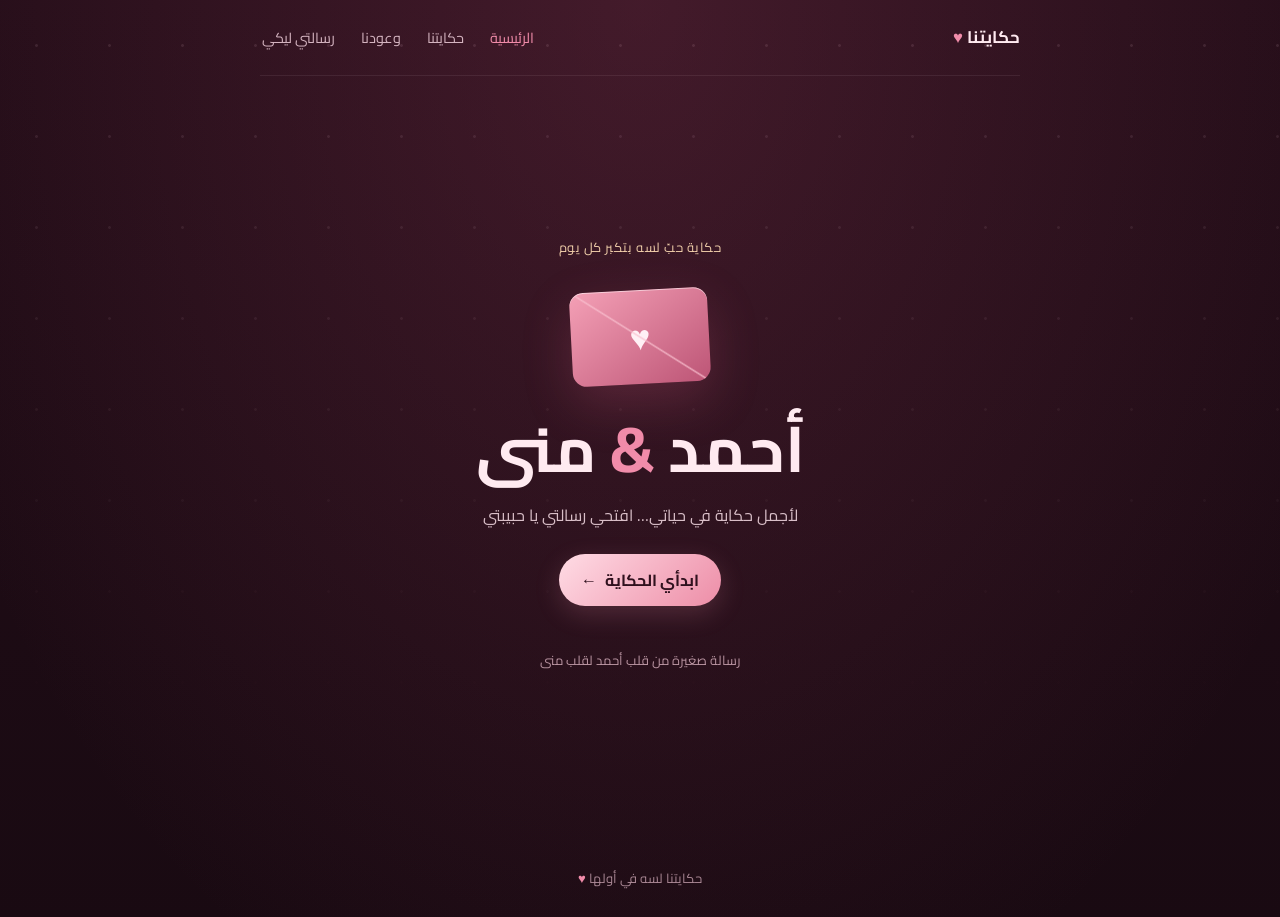
==== index.html @ 492d02c6 "Add files via upload" ====
<!doctype html>
<html lang="ar" dir="rtl">
<head>
  <meta charset="utf-8"><meta name="viewport" content="width=device-width, initial-scale=1">
  <meta name="theme-color" content="#260e19"><title>حكايتنا — أحمد &amp; منى</title>
  <link rel="icon" href="data:image/svg+xml,%3Csvg xmlns='http://www.w3.org/2000/svg' viewBox='0 0 100 100'%3E%3Cpath d='M50 88C20 62 8 46 8 30a21 21 0 0 1 42-6 21 21 0 0 1 42 6c0 16-12 32-42 58z' fill='%23f18caa'/%3E%3C/svg%3E">
  <link rel="preconnect" href="https://fonts.googleapis.com"><link rel="preconnect" href="https://fonts.gstatic.com" crossorigin>
  <link rel="stylesheet" href="https://fonts.googleapis.com/css2?family=Cairo:wght@400;600;700&amp;display=swap">
  <link rel="stylesheet" href="style.css">
</head>
<body>
  <div class="ambient" aria-hidden="true"></div>
  <header class="topbar wrap">
    <a class="brand" href="index.html">حكايتنا <span>♥</span></a>
    <nav aria-label="القائمة الرئيسية">
      <a class="active" aria-current="page" href="index.html">الرئيسية</a><a href="story.html">حكايتنا</a><a href="promises.html">وعودنا</a><a href="letter.html">رسالتي ليكي</a>
    </nav>
  </header>
  <main class="hero wrap">
    <div class="hero-inner">
      <div class="eyebrow">حكاية حبّ لسه بتكبر كل يوم</div>
      <div class="envelope" aria-hidden="true">♥</div>
      <h1>أحمد <span>&amp;</span> منى</h1>
      <p class="hero-sub">لأجمل حكاية في حياتي… افتحي رسالتي يا حبيبتي</p>
      <a class="button" href="story.html">ابدأي الحكاية <span aria-hidden="true">←</span></a>
      <div class="scroll-hint">رسالة صغيرة من قلب أحمد لقلب منى</div>
    </div>
  </main>
  <footer>حكايتنا لسه في أولها <span aria-hidden="true">♥</span></footer>
</body>
</html>
---- style.css ----
:root {
  color-scheme: dark; --night:#190a12; --wine:#351321; --rose:#f18caa;
  --pale:#ffeaf0; --gold:#f1cfaa; --muted:#d9bfc8;
}
* { box-sizing:border-box; }
html { scroll-behavior:smooth; }
body {
  margin:0; min-height:100vh; overflow-x:hidden; color:var(--pale);
  background:radial-gradient(ellipse at 50% 0%,rgba(164,67,99,.25),transparent 48rem),linear-gradient(180deg,#230d18,var(--night) 58rem);
  font-family:"Cairo",Tahoma,Arial,sans-serif; line-height:1.9;
}
a { color:inherit; }
.ambient { position:fixed;inset:0;z-index:-1;overflow:hidden;pointer-events:none;background-image:radial-gradient(circle,rgba(255,213,228,.56) 1px,transparent 1.8px);background-size:73px 91px;opacity:.2;animation:drift 24s linear infinite;-webkit-mask-image:linear-gradient(to bottom,#000,transparent 85%);mask-image:linear-gradient(to bottom,#000,transparent 85%); }
@keyframes drift { to { background-position:73px 182px; } }
.wrap { width:min(100% - 32px,760px);margin-inline:auto; }
.topbar { min-height:76px;display:flex;align-items:center;justify-content:space-between;gap:15px;border-bottom:1px solid #ffe4ed14; }
.brand { text-decoration:none;font-weight:bold;font-size:1.05rem;white-space:nowrap; }
.brand span,.page-title span { color:var(--rose); }
nav { display:flex;align-items:center;gap:clamp(9px,3vw,22px); }
nav a { color:#d4b4c0;text-decoration:none;font-size:clamp(.8rem,2.7vw,.9rem);white-space:nowrap;padding:10px 2px;transition:color .2s; }
nav a:hover,nav a.active { color:var(--rose); }
.hero { min-height:calc(100svh - 128px);display:grid;place-items:center;text-align:center;padding:40px 0 56px; }
.hero-inner { animation:appear 1s ease both; }
@keyframes appear { from { opacity:0;transform:translateY(18px); } to { opacity:1;transform:none; } }
.eyebrow { color:var(--gold);font-size:.82rem;letter-spacing:.04em; }
.centered { text-align:center; }
.envelope { width:138px;height:94px;margin:30px auto 24px;position:relative;display:grid;place-items:center;color:#fff0f5;font-size:2.2rem;border-radius:14px;background:linear-gradient(145deg,#f4a0b6,#bd5576);box-shadow:0 18px 50px #e7648b35,inset 0 1px #ffffff88;transform:rotate(-3deg);animation:pulse 3s ease-in-out infinite; }
.envelope::before { content:"";position:absolute;inset:0;border-radius:inherit;background:linear-gradient(35deg,transparent 49%,#f9c0cf 50%,transparent 51%);opacity:.75; }
@keyframes pulse { 50% { transform:rotate(2deg) translateY(-5px); } }
h1 { font-size:clamp(2.2rem,10vw,4rem);line-height:1.3; }
.hero h1 { margin:0;font-weight:700; }
.hero h1 span { color:var(--rose); }
.hero-sub { color:var(--muted);margin:9px 0 24px; }
.button { border:0;border-radius:999px;padding:11px 22px;color:#30111e;background:linear-gradient(135deg,#ffdce5,#ed8da7);font-weight:700;text-decoration:none;display:inline-flex;align-items:center;gap:8px;box-shadow:0 8px 26px #ed8da733;cursor:pointer;transition:transform .2s,box-shadow .2s; }
.button:hover { transform:translateY(-2px);box-shadow:0 12px 34px #ed8da755; }
.button.secondary { color:var(--pale);background:#ffffff0d;border:1px solid #ffe4ed20;box-shadow:none; }
.scroll-hint { margin-top:42px;color:#b994a1;font-size:.82rem; }
.page { min-height:calc(100svh - 155px);padding:58px 0 42px; }
.page-title { text-align:center;font-size:clamp(2rem,8vw,3rem);margin:3px 0 0; }
.section-caption { color:var(--muted);text-align:center;margin:3px 0 24px;font-size:.91rem; }
.card { border:1px solid #ffe4ed20;border-radius:28px;padding:clamp(21px,6vw,36px);background:linear-gradient(145deg,#ffffff0e,#ffffff06);box-shadow:0 22px 70px #09030845,inset 0 1px #ffffff0a;-webkit-backdrop-filter:blur(12px);backdrop-filter:blur(12px); }
.countup { display:grid;grid-template-columns:repeat(3,1fr);gap:10px;direction:rtl; }
.digit { padding:13px 7px;text-align:center;border-radius:18px;background:linear-gradient(150deg,#ffffff12,#ffffff08);border:1px solid #ffffff0b; }
.digit strong { display:block;color:#fff6f8;font-size:clamp(1.5rem,6vw,2.1rem);line-height:1.35;font-variant-numeric:tabular-nums; }
.digit span { font-size:.85rem;color:var(--muted); }
.counter-note { text-align:center;color:#c9a9b5;font-size:.85rem;margin:15px 0 0; }
.story-card { text-align:center;margin-top:18px; }
.story-card h2 { margin:2px 0 7px;font-size:1.2rem;color:var(--rose); }
.story-card p { color:var(--muted);margin:0; }
.story-icon { color:var(--gold);font-size:1.4rem; }
.promise-list { display:grid;gap:13px; }
.promise-card { display:flex;align-items:center;gap:17px;padding:17px 20px;border-radius:22px;border:1px solid #ffe4ed20;background:linear-gradient(145deg,#ffffff10,#ffffff06); }
.promise-card>b { display:grid;place-items:center;flex:0 0 48px;height:48px;border-radius:16px;background:linear-gradient(145deg,#f4a0b6,#bd5576);color:#fff;font-size:1.45rem; }
.promise-card h2 { margin:0;font-size:1.04rem;color:#ffeaf0; }
.promise-card p { color:var(--muted);margin:2px 0 0;font-size:.9rem; }
.letter { font-size:1.02rem;color:#fbeef2; }
.letter p { margin:0 0 17px; }
.letter p:last-child { margin-bottom:0; }
.letter .salutation { color:var(--rose);font-size:1.15rem;font-weight:700; }
.signature { text-align:left;color:var(--gold); }
.closing { text-align:center;margin-top:18px;padding:29px 22px; }
.closing .heart { font-size:2rem;color:#ff789b;animation:pulse 1.6s infinite;display:inline-block; }
.closing h2 { color:var(--rose);font-size:clamp(2rem,9vw,3.1rem);margin:2px 0; }
.closing p { color:var(--muted);margin:0; }
.page-actions { display:flex;justify-content:center;gap:12px;flex-wrap:wrap;margin:24px 0 4px; }
footer { text-align:center;padding:18px 12px 26px;color:#a98794;font-size:.82rem; }
footer span { color:var(--rose); }
@media(max-width:520px) {
  .wrap { width:min(100% - 24px,760px); }
  .topbar { min-height:72px;display:block;padding:10px 0 12px; }
  .brand { display:block;text-align:center;margin-bottom:3px; }
  nav { justify-content:center;flex-wrap:wrap;gap:0 clamp(10px,4vw,18px); }
  .page { padding-top:42px; }
  .card { border-radius:23px; }
}
@media(prefers-reduced-motion:reduce) { *,*::before,*::after { animation-duration:.01ms!important;scroll-behavior:auto!important;transition-duration:.01ms!important; } }

:focus-visible { outline:2px solid var(--rose);outline-offset:3px; }
h1,h2,.section-caption { text-wrap:balance; }
.letter p { text-wrap:pretty; }
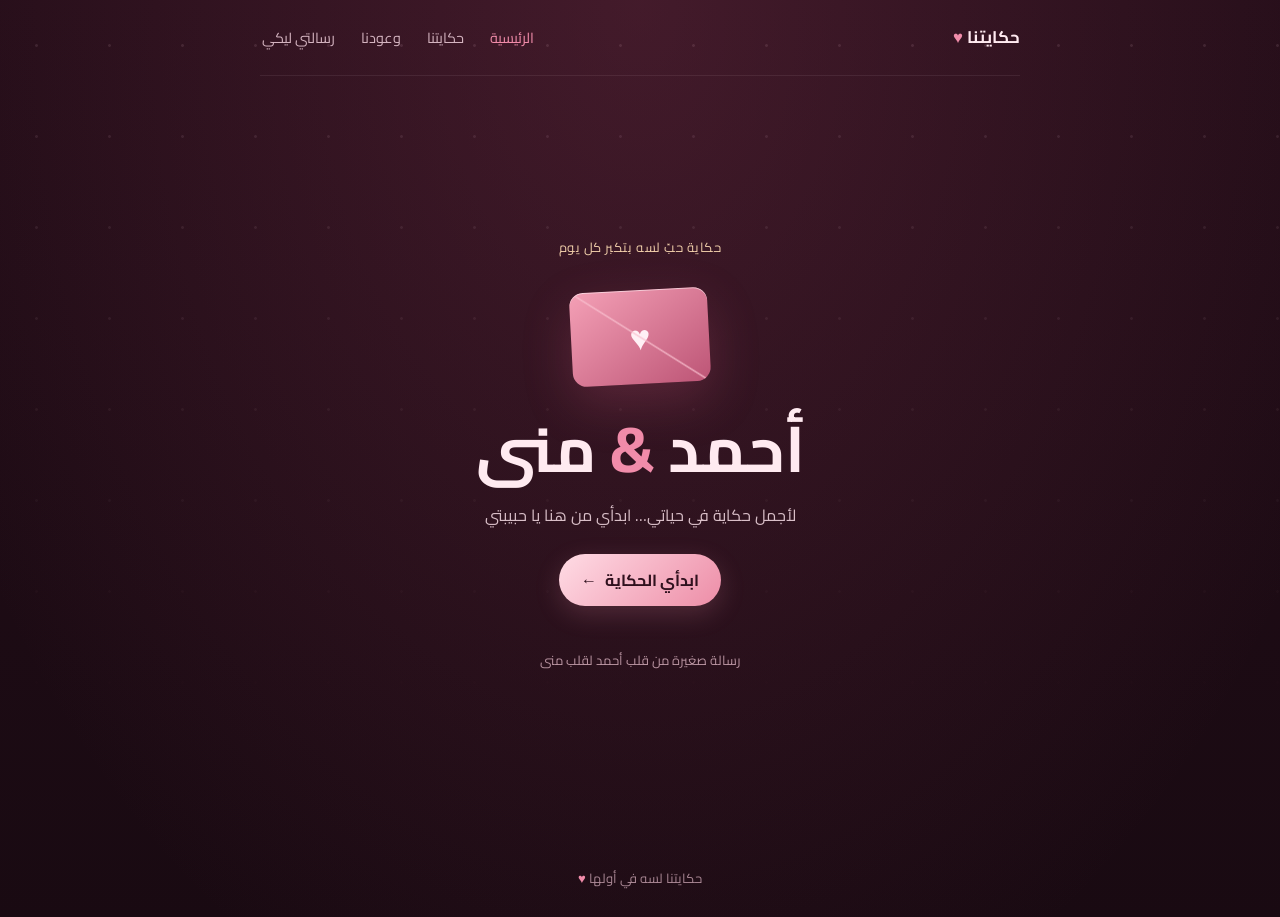
==== commit cb7e4be2: "Rename index (2).html to index.html" ====
--- a/index.html
+++ b/index.html
@@ -1,31 +1,220 @@
 <!doctype html>
 <html lang="ar" dir="rtl">
 <head>
-  <meta charset="utf-8"><meta name="viewport" content="width=device-width, initial-scale=1">
+  <meta charset="utf-8"><meta name="viewport" content="width=device-width, initial-scale=1, viewport-fit=cover">
   <meta name="theme-color" content="#260e19"><title>حكايتنا — أحمد &amp; منى</title>
-  <link rel="icon" href="data:image/svg+xml,%3Csvg xmlns='http://www.w3.org/2000/svg' viewBox='0 0 100 100'%3E%3Cpath d='M50 88C20 62 8 46 8 30a21 21 0 0 1 42-6 21 21 0 0 1 42 6c0 16-12 32-42 58z' fill='%23f18caa'/%3E%3C/svg%3E">
-  <link rel="preconnect" href="https://fonts.googleapis.com"><link rel="preconnect" href="https://fonts.gstatic.com" crossorigin>
-  <link rel="stylesheet" href="https://fonts.googleapis.com/css2?family=Cairo:wght@400;600;700&amp;display=swap">
-  <link rel="stylesheet" href="style.css">
+  <style>
+@font-face{font-family:"Cairo";font-style:normal;font-display:swap;font-weight:200 1000;src:url([data-uri]) format("woff2");unicode-range:U+0600-06FF,U+0750-077F,U+0870-088E,U+0890-0891,U+0897-08E1,U+08E3-08FF,U+200C-200E,U+2010-2011,U+204F,U+2E41,U+FB50-FDFF,U+FE70-FE74,U+FE76-FEFC,U+102E0-102FB,U+10E60-10E7E,U+10EC2-10EC4,U+10EFC-10EFF,U+1EE00-1EE03,U+1EE05-1EE1F,U+1EE21-1EE22,U+1EE24,U+1EE27,U+1EE29-1EE32,U+1EE34-1EE37,U+1EE39,U+1EE3B,U+1EE42,U+1EE47,U+1EE49,U+1EE4B,U+1EE4D-1EE4F,U+1EE51-1EE52,U+1EE54,U+1EE57,U+1EE59,U+1EE5B,U+1EE5D,U+1EE5F,U+1EE61-1EE62,U+1EE64,U+1EE67-1EE6A,U+1EE6C-1EE72,U+1EE74-1EE77,U+1EE79-1EE7C,U+1EE7E,U+1EE80-1EE89,U+1EE8B-1EE9B,U+1EEA1-1EEA3,U+1EEA5-1EEA9,U+1EEAB-1EEBB,U+1EEF0-1EEF1}
+@font-face{font-family:"Cairo";font-style:normal;font-display:swap;font-weight:200 1000;src:url([data-uri]) format("woff2");unicode-range:U+0000-00FF,U+0131,U+0152-0153,U+02BB-02BC,U+02C6,U+02DA,U+02DC,U+0304,U+0308,U+0329,U+2000-206F,U+20AC,U+2122,U+2191,U+2193,U+2212,U+2215,U+FEFF,U+FFFD}
+:root {
+  color-scheme: dark; --night:#190a12; --wine:#351321; --rose:#f18caa;
+  --pale:#ffeaf0; --gold:#f1cfaa; --muted:#d9bfc8;
+}
+* { box-sizing:border-box; }
+html { scroll-behavior:smooth; }
+body {
+  margin:0; min-height:100vh; overflow-x:hidden; color:var(--pale);
+  background:radial-gradient(ellipse at 50% 0%,rgba(164,67,99,.25),transparent 48rem),linear-gradient(180deg,#230d18,var(--night) 58rem);
+  font-family:"Cairo",Tahoma,Arial,sans-serif; line-height:1.9;
+}
+a { color:inherit; }
+.ambient { position:fixed;inset:0;z-index:-1;overflow:hidden;pointer-events:none;background-image:radial-gradient(circle,rgba(255,213,228,.56) 1px,transparent 1.8px);background-size:73px 91px;opacity:.2;animation:drift 24s linear infinite;-webkit-mask-image:linear-gradient(to bottom,#000,transparent 85%);mask-image:linear-gradient(to bottom,#000,transparent 85%); }
+@keyframes drift { to { background-position:73px 182px; } }
+.wrap { width:min(100% - 32px,760px);margin-inline:auto; }
+.topbar { min-height:76px;display:flex;align-items:center;justify-content:space-between;gap:15px;border-bottom:1px solid #ffe4ed14; }
+.brand { text-decoration:none;font-weight:bold;font-size:1.05rem;white-space:nowrap; }
+.brand span,.page-title span { color:var(--rose); }
+nav { display:flex;align-items:center;gap:clamp(9px,3vw,22px); }
+nav a { color:#d4b4c0;text-decoration:none;font-size:clamp(.8rem,2.7vw,.9rem);white-space:nowrap;padding:10px 2px;transition:color .2s; }
+nav a:hover,nav a.active { color:var(--rose); }
+.hero { min-height:calc(100svh - 128px);display:grid;place-items:center;text-align:center;padding:40px 0 56px; }
+.hero-inner { animation:appear 1s ease both; }
+@keyframes appear { from { opacity:0;transform:translateY(18px); } to { opacity:1;transform:none; } }
+.eyebrow { color:var(--gold);font-size:.82rem;letter-spacing:.04em; }
+.centered { text-align:center; }
+.envelope { width:138px;height:94px;margin:30px auto 24px;position:relative;display:grid;place-items:center;color:#fff0f5;font-size:2.2rem;border-radius:14px;background:linear-gradient(145deg,#f4a0b6,#bd5576);box-shadow:0 18px 50px #e7648b35,inset 0 1px #ffffff88;transform:rotate(-3deg);animation:pulse 3s ease-in-out infinite; }
+.envelope::before { content:"";position:absolute;inset:0;border-radius:inherit;background:linear-gradient(35deg,transparent 49%,#f9c0cf 50%,transparent 51%);opacity:.75; }
+@keyframes pulse { 50% { transform:rotate(2deg) translateY(-5px); } }
+h1 { font-size:clamp(2.2rem,10vw,4rem);line-height:1.3; }
+.hero h1 { margin:0;font-weight:700; }
+.hero h1 span { color:var(--rose); }
+.hero-sub { color:var(--muted);margin:9px 0 24px; }
+.button { border:0;border-radius:999px;padding:11px 22px;color:#30111e;background:linear-gradient(135deg,#ffdce5,#ed8da7);font-weight:700;text-decoration:none;display:inline-flex;align-items:center;gap:8px;box-shadow:0 8px 26px #ed8da733;cursor:pointer;transition:transform .2s,box-shadow .2s; }
+.button:hover { transform:translateY(-2px);box-shadow:0 12px 34px #ed8da755; }
+.button.secondary { color:var(--pale);background:#ffffff0d;border:1px solid #ffe4ed20;box-shadow:none; }
+.scroll-hint { margin-top:42px;color:#b994a1;font-size:.82rem; }
+.page { min-height:calc(100svh - 155px);padding:58px 0 42px; }
+.page-title { text-align:center;font-size:clamp(2rem,8vw,3rem);margin:3px 0 0; }
+.section-caption { color:var(--muted);text-align:center;margin:3px 0 24px;font-size:.91rem; }
+.card { border:1px solid #ffe4ed20;border-radius:28px;padding:clamp(21px,6vw,36px);background:linear-gradient(145deg,#ffffff0e,#ffffff06);box-shadow:0 22px 70px #09030845,inset 0 1px #ffffff0a;-webkit-backdrop-filter:blur(12px);backdrop-filter:blur(12px); }
+.countup { display:grid;grid-template-columns:repeat(3,1fr);gap:10px;direction:rtl; }
+.digit { padding:13px 7px;text-align:center;border-radius:18px;background:linear-gradient(150deg,#ffffff12,#ffffff08);border:1px solid #ffffff0b; }
+.digit strong { display:block;color:#fff6f8;font-size:clamp(1.5rem,6vw,2.1rem);line-height:1.35;font-variant-numeric:tabular-nums; }
+.digit span { font-size:.85rem;color:var(--muted); }
+.counter-note { text-align:center;color:#c9a9b5;font-size:.85rem;margin:15px 0 0; }
+.story-card { text-align:center;margin-top:18px; }
+.story-card h2 { margin:2px 0 7px;font-size:1.2rem;color:var(--rose); }
+.story-card p { color:var(--muted);margin:0; }
+.story-icon { color:var(--gold);font-size:1.4rem; }
+.promise-list { display:grid;gap:13px; }
+.promise-card { display:flex;align-items:center;gap:17px;padding:17px 20px;border-radius:22px;border:1px solid #ffe4ed20;background:linear-gradient(145deg,#ffffff10,#ffffff06); }
+.promise-card>b { display:grid;place-items:center;flex:0 0 48px;height:48px;border-radius:16px;background:linear-gradient(145deg,#f4a0b6,#bd5576);color:#fff;font-size:1.45rem; }
+.promise-card h2 { margin:0;font-size:1.04rem;color:#ffeaf0; }
+.promise-card p { color:var(--muted);margin:2px 0 0;font-size:.9rem; }
+.letter { font-size:1.02rem;color:#fbeef2; }
+.letter p { margin:0 0 17px; }
+.letter p:last-child { margin-bottom:0; }
+.letter .salutation { color:var(--rose);font-size:1.15rem;font-weight:700; }
+.signature { text-align:left;color:var(--gold); }
+.closing { text-align:center;margin-top:18px;padding:29px 22px; }
+.closing .heart { font-size:2rem;color:#ff789b;animation:pulse 1.6s infinite;display:inline-block; }
+.closing h2 { color:var(--rose);font-size:clamp(2rem,9vw,3.1rem);margin:2px 0; }
+.closing p { color:var(--muted);margin:0; }
+.page-actions { display:flex;justify-content:center;gap:12px;flex-wrap:wrap;margin:24px 0 4px; }
+footer { text-align:center;padding:18px 12px 26px;color:#a98794;font-size:.82rem; }
+footer span { color:var(--rose); }
+@media(max-width:520px) {
+  .wrap { width:min(100% - 24px,760px); }
+  .topbar { min-height:72px;display:block;padding:10px 0 12px; }
+  .brand { display:block;text-align:center;margin-bottom:3px; }
+  nav { justify-content:center;flex-wrap:wrap;gap:0 clamp(10px,4vw,18px); }
+  .page { padding-top:42px; }
+  .card { border-radius:23px; }
+}
+@media(prefers-reduced-motion:reduce) { *,*::before,*::after { animation-duration:.01ms!important;scroll-behavior:auto!important;transition-duration:.01ms!important; } }
+
+:focus-visible { outline:2px solid var(--rose);outline-offset:3px; }
+h1,h2,.section-caption { text-wrap:balance; }
+.letter p { text-wrap:pretty; }
+
+[hidden]{display:none!important}
+:root{box-sizing:border-box;padding-top:env(safe-area-inset-top,0px);padding-bottom:env(safe-area-inset-bottom,0px)}
+html{scroll-padding-top:env(safe-area-inset-top,0px)}
+</style>
 </head>
 <body>
   <div class="ambient" aria-hidden="true"></div>
   <header class="topbar wrap">
-    <a class="brand" href="index.html">حكايتنا <span>♥</span></a>
-    <nav aria-label="القائمة الرئيسية">
-      <a class="active" aria-current="page" href="index.html">الرئيسية</a><a href="story.html">حكايتنا</a><a href="promises.html">وعودنا</a><a href="letter.html">رسالتي ليكي</a>
-    </nav>
+    <a class="brand" href="#home">حكايتنا <span>♥</span></a>
+    <nav aria-label="القائمة الرئيسية"><a href="#home">الرئيسية</a><a href="#story">حكايتنا</a><a href="#promises">وعودنا</a><a href="#letter">رسالتي ليكي</a></nav>
   </header>
-  <main class="hero wrap">
+  <div class="view" id="v-home"><main class="hero wrap">
     <div class="hero-inner">
       <div class="eyebrow">حكاية حبّ لسه بتكبر كل يوم</div>
       <div class="envelope" aria-hidden="true">♥</div>
       <h1>أحمد <span>&amp;</span> منى</h1>
-      <p class="hero-sub">لأجمل حكاية في حياتي… افتحي رسالتي يا حبيبتي</p>
-      <a class="button" href="story.html">ابدأي الحكاية <span aria-hidden="true">←</span></a>
+      <p class="hero-sub">لأجمل حكاية في حياتي… ابدأي من هنا يا حبيبتي</p>
+      <a class="button" href="#story">ابدأي الحكاية <span aria-hidden="true">←</span></a>
       <div class="scroll-hint">رسالة صغيرة من قلب أحمد لقلب منى</div>
     </div>
   </main>
-  <footer>حكايتنا لسه في أولها <span aria-hidden="true">♥</span></footer>
+  <footer>حكايتنا لسه في أولها <span aria-hidden="true">♥</span></footer></div>
+  <div class="view" id="v-story" hidden><main class="page wrap">
+    <div class="eyebrow centered">كل لحظة معاكي عمر جديد</div>
+    <h1 class="page-title">حكايتنا <span>♥</span></h1>
+    <p class="section-caption">من أول يوم في حكايتنا… وكل ثانية بتعدّي وإنتِ في قلبي</p>
+    <section class="card counter-card">
+      <div class="countup" role="timer" aria-label="الوقت منذ بداية حكايتنا">
+        <div class="digit"><strong id="years">0</strong><span>سنة</span></div>
+        <div class="digit"><strong id="months">0</strong><span>شهر</span></div>
+        <div class="digit"><strong id="days">0</strong><span>يوم</span></div>
+        <div class="digit"><strong id="hours">00</strong><span>ساعة</span></div>
+        <div class="digit"><strong id="minutes">00</strong><span>دقيقة</span></div>
+        <div class="digit"><strong id="seconds">00</strong><span>ثانية</span></div>
+      </div>
+      <p class="counter-note">عداد بيزيد من ١ مارس ٢٠٢٤ — وكل ثانية بتفكرني إني محظوظ بيكي</p>
+    </section>
+    <section class="card story-card">
+      <div class="story-icon" aria-hidden="true">✦</div>
+      <h2>داخلين على تلات سنين</h2>
+      <p>داخلين على تلات سنين من ضحكتك، ووجودك، وكل حاجة حلوة بقت في حياتي من يوم ما بقيتي فيها. واللي جاي مع بعض أحلى بإذن الله.</p>
+    </section>
+    <div class="page-actions"><a class="button secondary" href="#home">الرئيسية</a><a class="button" href="#promises">كمّلي الحكاية <span>←</span></a></div>
+  </main>
+  <footer>أحمد &amp; منى <span aria-hidden="true">♥</span></footer></div>
+  <div class="view" id="v-promises" hidden><main class="page wrap">
+    <div class="eyebrow centered">وعد من القلب</div>
+    <h1 class="page-title">دايمًا <span>جنبك</span></h1>
+    <p class="section-caption">وعود صغيرة من أحمد لحبيبته منى</p>
+    <section class="promise-list">
+      <article class="promise-card"><b aria-hidden="true">∞</b><div><h2>هفضل أختارك</h2><p>كل يوم، وكل مرة، وكل سنة جاية.</p></div></article>
+      <article class="promise-card"><b aria-hidden="true">♡</b><div><h2>هفضل جنبك</h2><p>معاكي وفي يومك، وأطمن عليكي دايمًا.</p></div></article>
+      <article class="promise-card"><b aria-hidden="true">✦</b><div><h2>حكايتنا مكملة</h2><p>نفسي السنين الجاية تبقي مراتي وتفضلي جنبي على طول.</p></div></article>
+    </section>
+    <div class="page-actions"><a class="button secondary" href="#story">رجوع لحكايتنا</a><a class="button" href="#letter">افتحي رسالتي <span>←</span></a></div>
+  </main>
+  <footer>وعد مني ليكي… للأبد <span aria-hidden="true">♥</span></footer></div>
+  <div class="view" id="v-letter" hidden><main class="page wrap">
+    <div class="eyebrow centered">كلام من قلبي لقلبك</div>
+    <h1 class="page-title">رسالتي <span>ليكي</span></h1>
+    <article class="card letter">
+      <p class="salutation">إزيك يا حبيبتي؟ وحشتيني ♥</p>
+      <p>النهارده يوم مميز جدًا، وأنا محظوظ إني لقيتك. إنتِ نور حياتي وكل دنيتي، وحلوة أوي وقمر وعسل.</p>
+      <p>شكرًا إنك بقيتي جزء من يومي ومن حياتي. كنت تايه أوي من غيرك، ولما لقيتك لقيت نفسي اللي كنت بدور عليها من زمان. شكرًا إنك لسه معايا لغاية دلوقتي، يا روح قلبي ويا مامي.</p>
+      <p>منونتي حبيبتي، وحشاني موت، ونفسي أبقى معاكي في يومك كله وأطمن عليكي دايمًا. وحطي في دماغك إني هفضل جنبك للأبد.</p>
+      <p>بحبك فوق ما إنتِ متخيلة. عمري ما هتخلّى عنك، ولا هسيبك، ولا هشوف غيرك، علشان إنتِ كل حياتي… إنتِ نفسي وإنتِ قلبي.</p>
+      <p>وبعون الله، في السنين الجاية تبقي مراتي وتبقي جنبي حرفيًا، مش بس معنويًا.</p>
+      <p class="signature">من أحمد، اللي بيحبك موت</p>
+    </article>
+    <section class="closing card">
+      <span class="heart" aria-hidden="true">♥</span>
+      <p>وآخر حاجة هقولها هي…</p>
+      <h2>بحبك مووت</h2>
+      <p>النهارده وكل يوم</p>
+    </section>
+    <div class="page-actions"><a class="button secondary" href="#promises">رجوع لوعودنا</a><a class="button" href="#home">من الأول تاني <span>♥</span></a></div>
+  </main>
+  <footer>حكاية أحمد ومنى <span aria-hidden="true">♥</span></footer></div>
+  <script>
+// بدأنا العد من ١ مارس ٢٠٢٤، حسب اليوم الذي اختاره أحمد.
+const start = new Date(2024, 2, 1, 0, 0, 0);
+const el = Object.fromEntries(['years','months','days','hours','minutes','seconds'].map(id => [id, document.getElementById(id)]));
+
+function updateCountup() {
+  const now = new Date();
+  let years = now.getFullYear() - start.getFullYear();
+  let cursor = new Date(start.getFullYear() + years, start.getMonth(), start.getDate(), start.getHours(), start.getMinutes(), start.getSeconds());
+  if (cursor > now) { years--; cursor = new Date(start.getFullYear() + years, start.getMonth(), start.getDate(), start.getHours(), start.getMinutes(), start.getSeconds()); }
+
+  let months = (now.getFullYear() - cursor.getFullYear()) * 12 + now.getMonth() - cursor.getMonth();
+  let monthCursor = new Date(cursor.getFullYear(), cursor.getMonth() + months, cursor.getDate(), cursor.getHours(), cursor.getMinutes(), cursor.getSeconds());
+  if (monthCursor > now) { months--; monthCursor = new Date(cursor.getFullYear(), cursor.getMonth() + months, cursor.getDate(), cursor.getHours(), cursor.getMinutes(), cursor.getSeconds()); }
+
+  let remainder = Math.max(0, Math.floor((now.getTime() - monthCursor.getTime()) / 1000));
+  const days = Math.floor(remainder / 86400); remainder %= 86400;
+  const hours = Math.floor(remainder / 3600); remainder %= 3600;
+  const minutes = Math.floor(remainder / 60); const seconds = remainder % 60;
+  for (const [key, value] of Object.entries({years,months,days,hours,minutes,seconds})) {
+    if (el[key]) el[key].textContent = String(value).padStart(key === 'years' || key === 'months' || key === 'days' ? 1 : 2, '0');
+  }
+}
+
+updateCountup();
+setInterval(updateCountup, 1000);
+
+const views = ['home','story','promises','letter'];
+const titles = {home:'حكايتنا — أحمد & منى', story:'حكايتنا — أحمد & منى', promises:'وعودنا — أحمد & منى', letter:'رسالتي ليكي — أحمد & منى'};
+function route(name) {
+  const h = name || location.hash.slice(1), v = views.includes(h) ? h : 'home';
+  views.forEach(n => { document.getElementById('v-' + n).hidden = n !== v; });
+  document.querySelectorAll('nav a').forEach(a => {
+    const on = a.getAttribute('href') === '#' + v;
+    a.classList.toggle('active', on);
+    if (on) a.setAttribute('aria-current', 'page'); else a.removeAttribute('aria-current');
+  });
+  document.title = titles[v];
+  window.scrollTo({top: 0, behavior: 'instant'});
+}
+document.addEventListener('click', e => {
+  const a = e.target.closest('a[href^="#"]');
+  if (!a) return;
+  e.preventDefault();
+  const h = a.getAttribute('href').slice(1);
+  try { location.hash = h; } catch (_) {}
+  route(h);
+});
+addEventListener('hashchange', () => route());
+route();
+</script>
 </body>
 </html>
